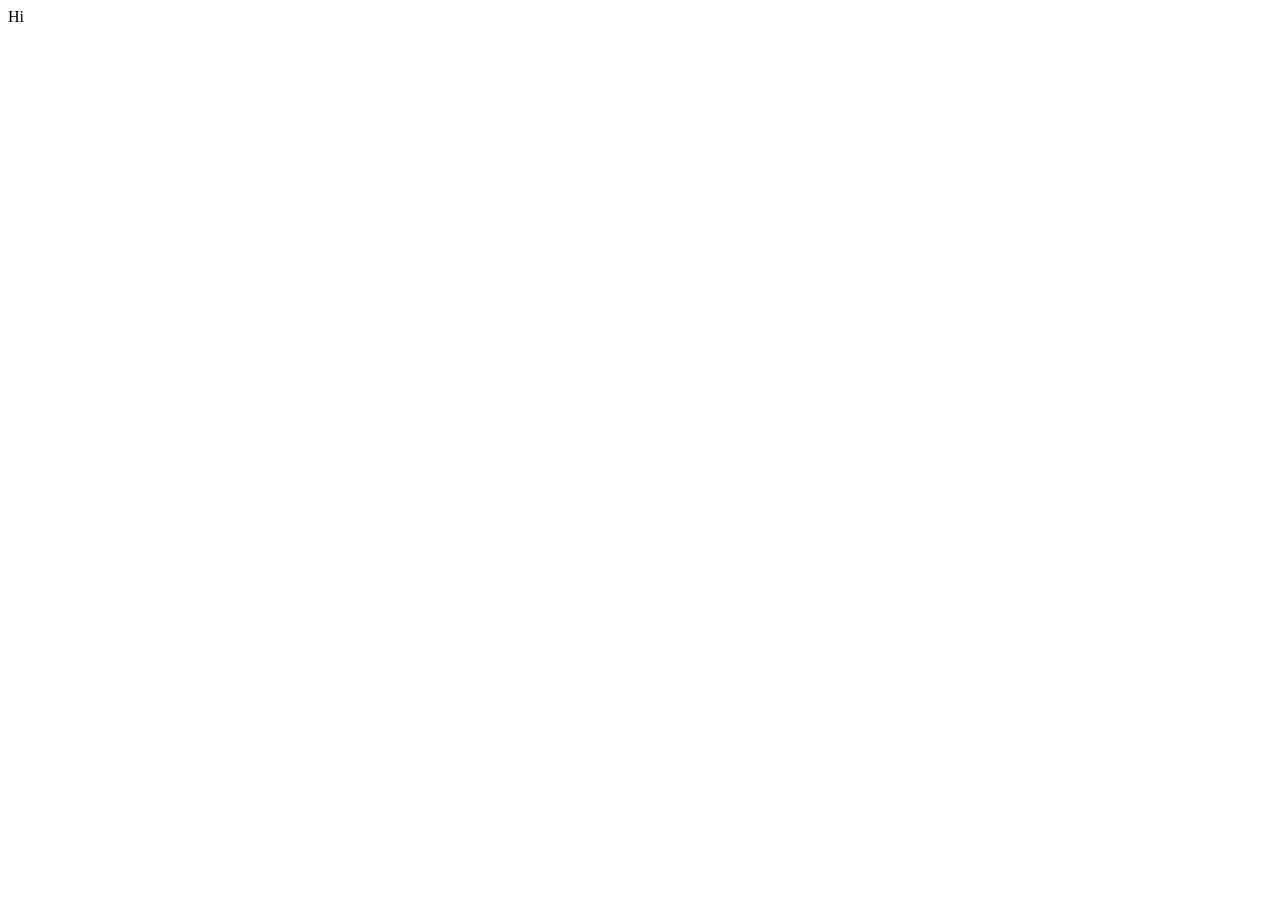
==== index.html @ 515dc74d "live link issue fixed" ====
<!DOCTYPE html>
<html lang="en">
<head>
    <meta charset="UTF-8">
    <meta name="viewport" content="width=device-width, initial-scale=1.0">
    <title>kids school</title>
</head>
<body>
    Hi
</body>
</html>
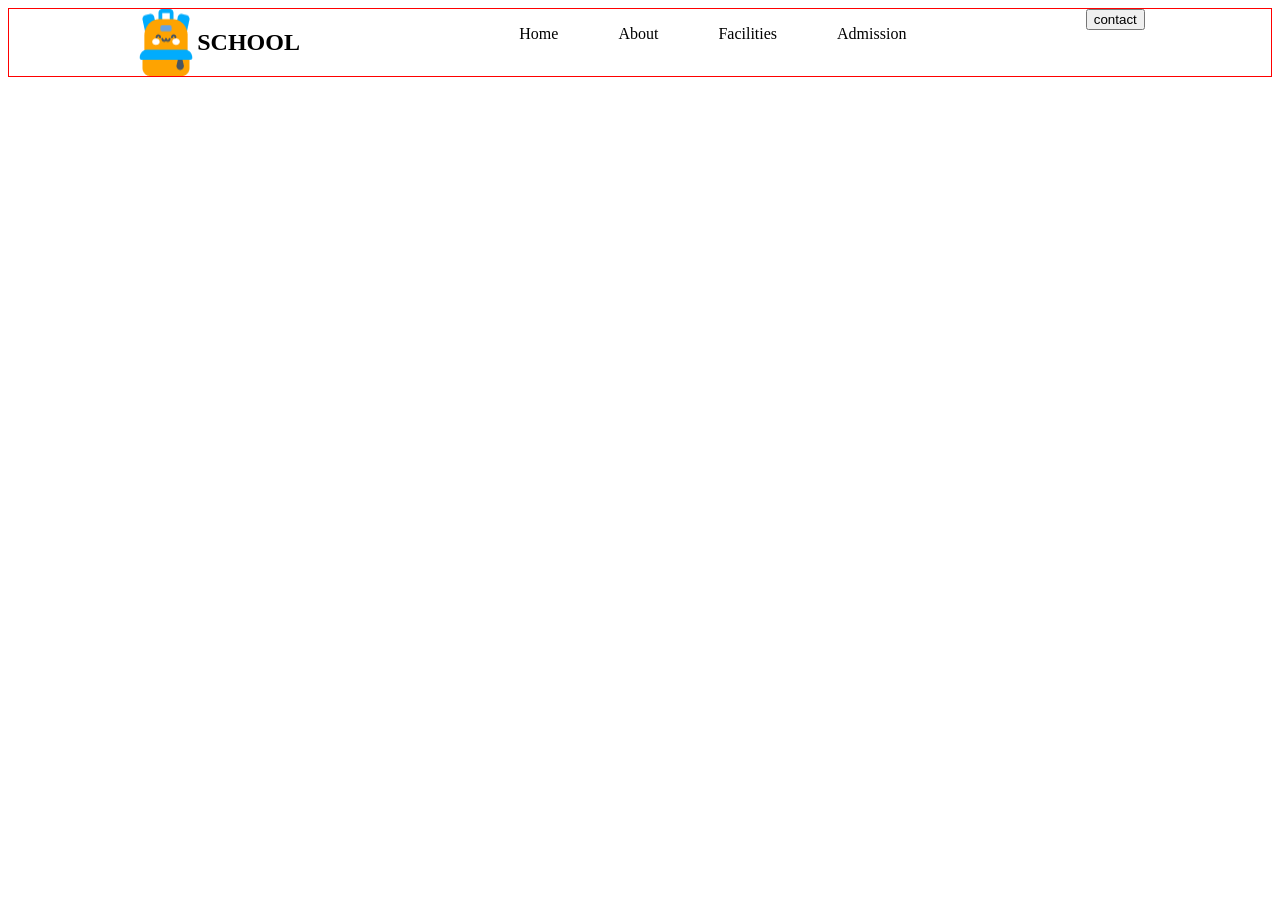
==== commit 7cf4b617: ":hammer: working on navbar" ====
--- a/index.html
+++ b/index.html
@@ -1,11 +1,37 @@
 <!DOCTYPE html>
 <html lang="en">
+
 <head>
     <meta charset="UTF-8">
     <meta name="viewport" content="width=device-width, initial-scale=1.0">
     <title>kids school</title>
+    <link rel="stylesheet" href="styles/style.css">
 </head>
+
 <body>
-    Hi
+    <nav class="navbar-section ">
+        <div class="content max-width">
+            <div class="logo-title">
+                <img src="assets/logo.png" alt="">
+                <!-- <div class="content"> -->
+                <h1 class="text">SCHOOL</h1>
+            </div>
+            <div>
+                <ul class="text-item">
+                    <li class="item-one">Home</li>
+                    <li class="item-two">About</li>
+                    <li class="item-three">Facilities</li>
+                    <li class="item-four">Admission</li>
+                </ul>
+
+            </div>
+            <div>
+                <button class="btn-primary">contact</button>
+            </div>
+            <!-- </div> -->
+            <!-- <h1>SCHOOL</h1> -->
+        </div>
+    </nav>
 </body>
+
 </html>
--- a/styles/style.css
+++ b/styles/style.css
@@ -0,0 +1,38 @@
+.max-width{
+    max-width: 80%;
+    margin: 0 auto;
+}
+
+.navbar-section{
+    border: 1px solid red;
+}
+
+.logo-title{
+    /* color: red; */
+    /* justify-content: center; */
+    display: flex;
+    /* border: 1px solid red; */
+}
+.content{
+    display: flex;
+    justify-content: space-between;
+    /* justify-content: center; */
+    /* align-items: center; */
+}
+.text-item{
+    list-style: none;
+    display: flex;
+    /* text-align: center; */
+    /* justify-content: center; */
+    gap: 60px;
+    /* justify-content: space-between; */
+    /* align-items: center; */
+    /* flex-direction: row; */
+}
+.text{
+    /* text-align: center; */
+    align-items: center;
+}
+/* .item-one{
+  align-items: center;  
+} */
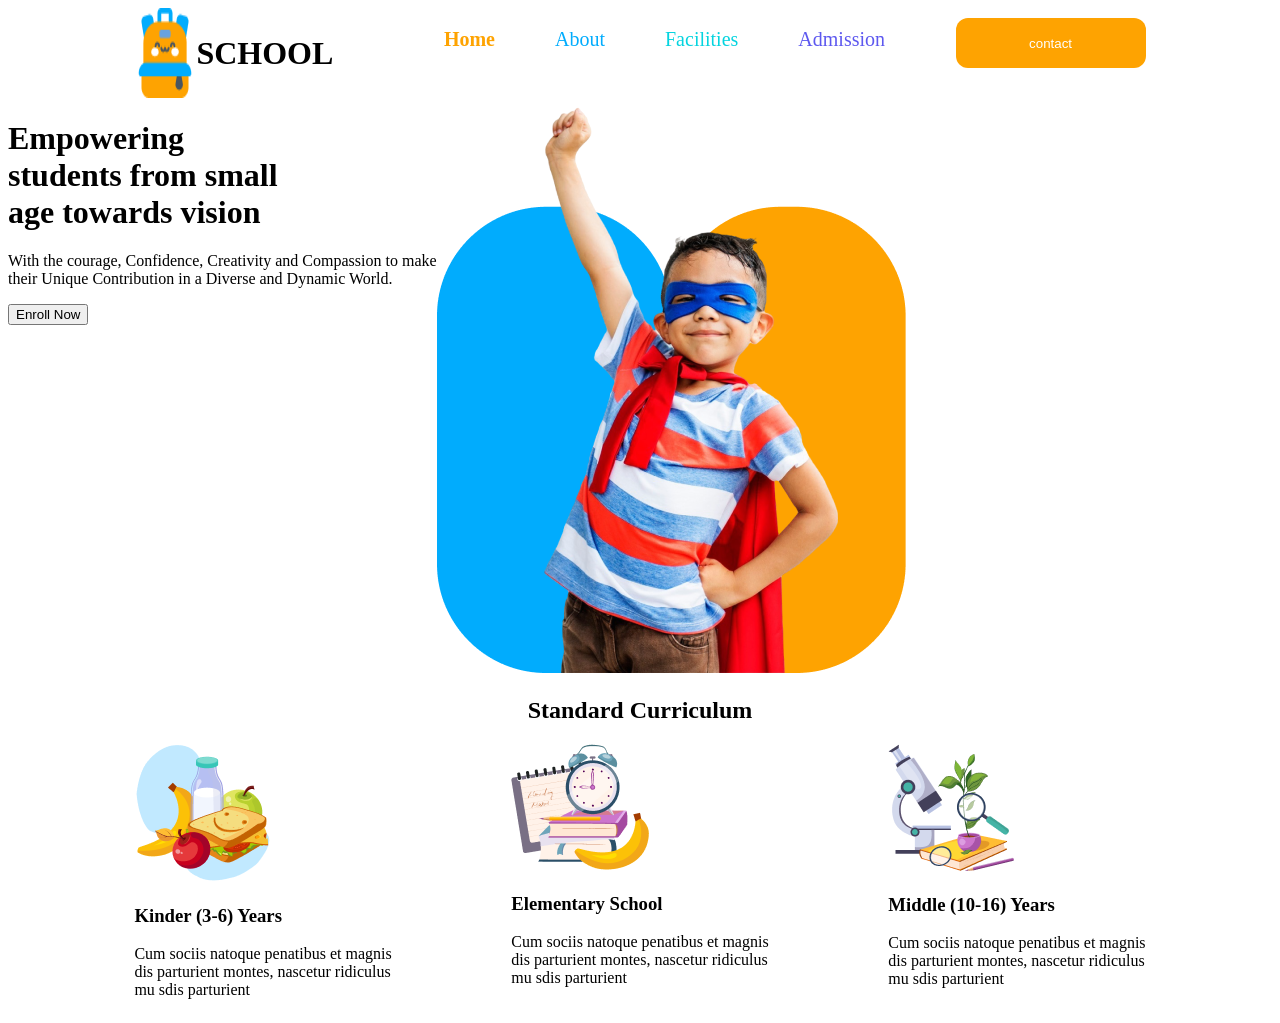
==== commit 40f8e047: ":tada: standard curriculum almost done" ====
--- a/index.html
+++ b/index.html
@@ -9,29 +9,83 @@
 </head>
 
 <body>
-    <nav class="navbar-section ">
-        <div class="content max-width">
-            <div class="logo-title">
-                <img src="assets/logo.png" alt="">
-                <!-- <div class="content"> -->
-                <h1 class="text">SCHOOL</h1>
+    <header>
+        <nav class="navbar-section ">
+            <div class="content max-width">
+                <div class="logo-title">
+                    <img src="assets/logo.png" alt="">
+                    <!-- <div class="content"> -->
+                    <h1 class="text">SCHOOL</h1>
+                </div>
+                <div>
+                    <ul class="text-item">
+                        <li class="item-one">Home</li>
+                        <li class="item-two">About</li>
+                        <li class="item-three">Facilities</li>
+                        <li class="item-four">Admission</li>
+                    </ul>
+
+                </div>
+                <div>
+                    <button class="btn-primary">contact</button>
+                </div>
+                <!-- </div> -->
+                <!-- <h1>SCHOOL</h1> -->
             </div>
-            <div>
-                <ul class="text-item">
-                    <li class="item-one">Home</li>
-                    <li class="item-two">About</li>
-                    <li class="item-three">Facilities</li>
-                    <li class="item-four">Admission</li>
-                </ul>
+        </nav>
+        <div class="banner">
+            <div class="banner-content">
+                <h1 class="banner-title">
+                    Empowering <br> students from small <br> age towards vision
+                </h1>
+                <p class="banner-description">
+                    With the courage, Confidence, Creativity and Compassion to make <br> their Unique Contribution in a
+                    Diverse and Dynamic World.
 
+                </p>
+                <button class="btn-two">Enroll Now</button>
             </div>
-            <div>
-                <button class="btn-primary">contact</button>
+            <div class="banner-image">
+                <img src="assets/hero-kids.png" alt="">
             </div>
-            <!-- </div> -->
-            <!-- <h1>SCHOOL</h1> -->
+
         </div>
-    </nav>
+    </header>
+    <main class="main-section">
+        <section class="standard-curriculum">
+               <h1 class="text-two">Standard Curriculum</h1>
+            <div >
+                <!-- <div class="curriculum-title">
+
+                </div> -->
+                <div class="curriculum-content max-width">
+                    <div>
+                        <img src="assets/kinder.png" alt="">
+                        <h3>Kinder (3-6) Years</h3>
+                        <p class="part-one">Cum sociis natoque penatibus et magnis <br>dis parturient montes, nascetur
+                            ridiculus <br>mu sdis parturient</p>
+                    </div>
+                    <div>
+                        <img src="assets/elementary.png" alt="">
+                        <h3>Elementary School</h3>
+                        <p>Cum sociis natoque penatibus et magnis <br>dis parturient montes, nascetur ridiculus <br>mu
+                            sdis parturient</p>
+                    </div>
+                    <div>
+                        <img src="assets/middle.png" alt="">
+                        <h3>Middle (10-16) Years</h3>
+                        <p>Cum sociis natoque penatibus et magnis <br>dis parturient montes, nascetur ridiculus <br>mu
+                            sdis parturient</p>
+                    </div>
+
+                </div>
+            </div>
+
+        </section>
+    </main>
+    <footer>
+
+    </footer>
 </body>
 
 </html>
--- a/styles/style.css
+++ b/styles/style.css
@@ -3,9 +3,7 @@
     margin: 0 auto;
 }
 
-.navbar-section{
-    border: 1px solid red;
-}
+
 
 .logo-title{
     /* color: red; */
@@ -32,7 +30,111 @@
 .text{
     /* text-align: center; */
     align-items: center;
+    color: black;
+    font-style: bold;
+    font-weight: 700;
+    font-size: 32px;
 }
-/* .item-one{
-  align-items: center;  
-} */+.item-one{
+    color: rgba(254, 163, 1, 1);
+    font-size: 20px;
+    font-style: bold;
+    font-weight: 700;
+    line-height: 30px;
+}
+.item-two{
+color: rgba(1, 172, 253, 1);
+font-style: Medium;
+font-size: 20px;
+font-weight: 500;
+line-height: 30px;
+text-align: left;;
+}
+.item-three{
+color: rgba(5, 212, 223, 1);
+font-style: Medium;
+font-size: 20px;
+font-weight: 500;
+line-height: 30px;
+text-align: left;;
+}
+.item-four{
+    color: rgba(93, 88, 239, 1);
+    font-size: 20px;
+    font-weight: 500;
+    line-height: 30px;
+}
+.btn-primary{
+    background: rgba(254, 163, 1, 1);
+    color: white;
+    border: none;
+    /* justify-content: center; */
+    align-items: center;
+    border-radius: 12px;
+    margin-top: 10px;
+    padding: 10px;
+    gap: 10;
+    width: 190px;
+    height: 50px;
+}
+
+
+
+.banner{
+    display: flex;
+}
+.banner-content{
+    /* justify-content: center; */
+    flex-direction: column;
+    /* justify-content: flex-start; */
+    /* display: flex; */
+    gap: 24px;
+}
+
+
+/* .main-section{
+    background-image: url(assets/bg.png);
+} */
+ .standard-curriculum{
+    /* display: flex; */
+    /* align-items: center; */
+    justify-content: center;
+    
+
+ }
+ /* .curriculum-content{
+    display: flex;
+ } */
+  /* .curriculum-content{
+    display: flex;
+    height: 100vh;
+    text-align: center;
+    justify-content: center;
+    align-items: center;
+  } */
+ /* .curriculum-title{
+    align-items: center;
+    text-align: center;
+    display: flex;
+ } */
+ .text-two{
+    text-align: center;
+ }
+ /* .curriculum-content{
+    text-align: center;
+   
+ }
+ .team{
+    display: flex;
+    align-items: center;
+    justify-content: center;
+ }
+ .part-one{
+ text-align: center;
+ } */
+
+  .curriculum-content{
+    display: flex;
+    justify-content: space-between;
+    
+  }
